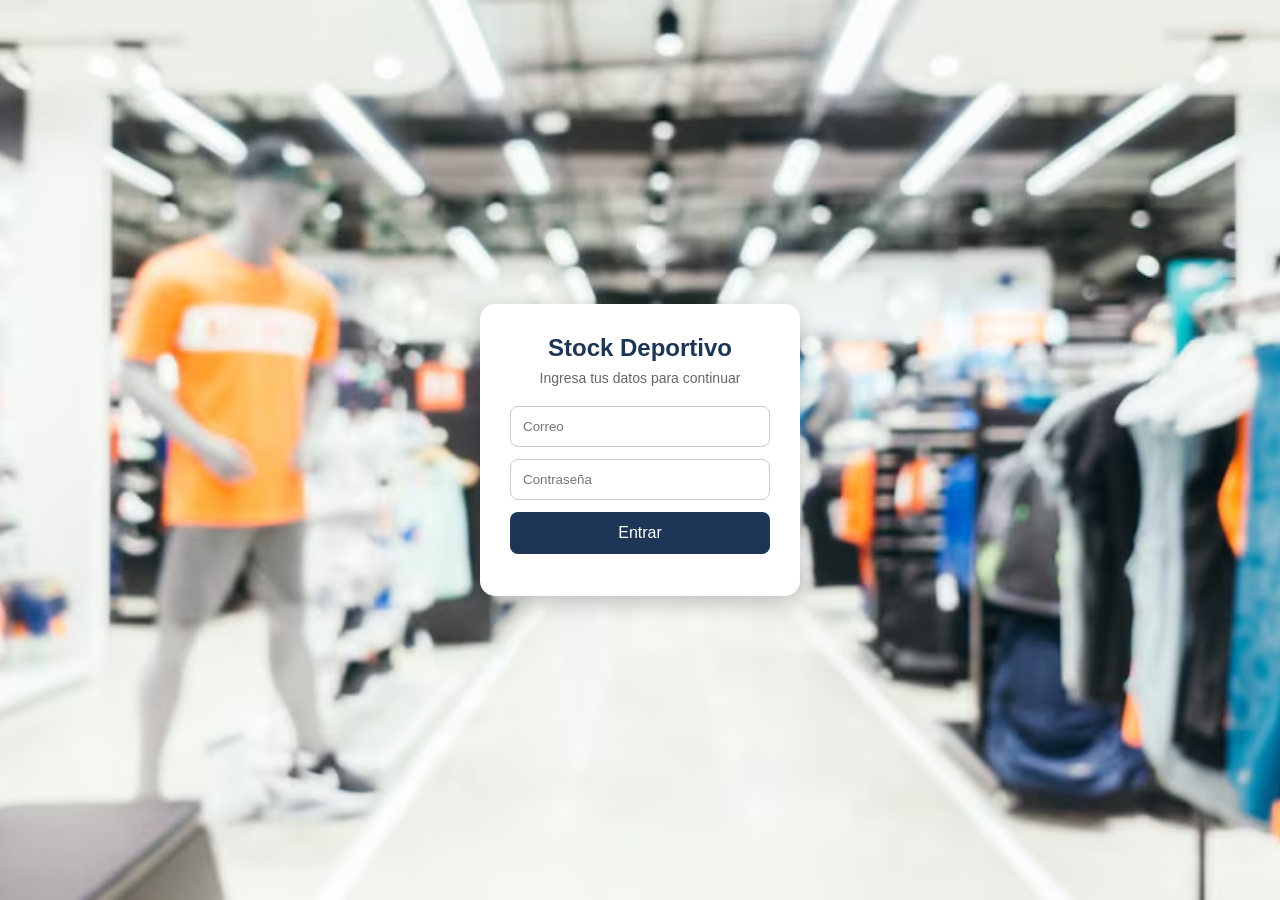
==== inicio.html @ 3e33104c "Add files via upload" ====
<!DOCTYPE html>
<html lang="es">
<head>
    <meta charset="UTF-8">
    <meta name="viewport" content="width=device-width, initial-scale=1.0">
    <title>Ingreso Sport Center</title>
    <link rel="stylesheet" href="styles.css">
</head>
<body class="fondo-login">

    <div class="caja-login">
        <h2>Stock Deportivo</h2>
        <p class="subtitulo">Ingresa tus datos para continuar</p>

        <form onsubmit="return validarIngreso()">
            <input type="email" id="correo" placeholder="Correo">
            <input type="password" id="clave" placeholder="Contraseña">

            <button type="submit">Entrar</button>

            <p id="texto"></p>
        </form>
    </div>

    <script src="script.js"></script>
</body>
</html>
---- styles.css ----
/* ===========================
   1. RESETEO BÁSICO
   - Quita márgenes/paddings por defecto
   - Aplica la misma fuente a toda la app
   =========================== */
* {
    margin: 0;
    padding: 0;
    box-sizing: border-box;
    font-family: Arial, sans-serif;
}

/* ===========================
   2. ESTILOS GENERALES DEL BODY
   - Fondo gris claro para el dashboard
   - Altura mínima para ocupar pantalla completa
   =========================== */
body {
    min-height: 100vh;
    background-color: #f4f4f4;
}

/* ===========================
   3. PANTALLA DE LOGIN
   - Fondo con imagen
   - Caja centrada con formulario
   =========================== */

/* Fondo del login con imagen de fondo */
.fondo-login {
    background: url("foto1.jpg") no-repeat center center / cover;
    display: flex;
    justify-content: center;
    align-items: center;
}

/* Contenedor del formulario de login */
.caja-login {
    background: white;
    width: 320px;
    padding: 30px;
    border-radius: 15px;
    box-shadow: 0 8px 20px rgba(0, 0, 0, 0.2);
    text-align: center;
}

/* Título del login */
.caja-login h2 {
    color: #1d3557;
    margin-bottom: 8px;
}

/* Subtítulo del login */
.subtitulo {
    color: #666;
    font-size: 14px;
    margin-bottom: 20px;
}

/* Inputs del formulario de login */
.caja-login input {
    width: 100%;
    padding: 12px;
    margin-bottom: 12px;
    border: 1px solid #ccc;
    border-radius: 8px;
    outline: none;
}

/* Efecto al enfocar los inputs de login */
.caja-login input:focus {
    border-color: #457b9d;
}

/* Botón de enviar del login */
.caja-login button {
    width: 100%;
    padding: 12px;
    border: none;
    border-radius: 8px;
    background: #1d3557;
    color: white;
    font-size: 16px;
    cursor: pointer;
    transition: 0.3s;
}

/* Hover del botón de login */
.caja-login button:hover {
    background: #457b9d;
}

/* Mensaje de error o éxito en login */
#texto {
    margin-top: 12px;
    font-size: 14px;
    color: #d90429;
}

/* ===========================
   4. LAYOUT DEL DASHBOARD
   - Contenedor principal del contenido
   =========================== */

/* Contenedor que envuelve el dashboard (dentro de <body>) */
.contenedor-principal {
    display: flex;
    min-height: 100vh;
}

/* Contenido central del dashboard */
.contenido-general {
    flex: 1;
    padding: 20px;
    background-color: #f8f9fa;
}

/* ===========================
   5. HEADER DEL DASHBOARD
   - Barra superior con título y menú hamburguesa
   =========================== */

/* Barra superior blanca con sombra */
.barra-superior {
    position: relative; /* necesario para posicionar el menú desplegable */
    display: flex;
    align-items: center;
    justify-content: space-between;
    background: #ffffff;
    padding: 0.6rem 0.9rem;
    border-radius: 0.75rem;
    box-shadow: 0 2px 10px rgba(15, 23, 42, 0.08);
    margin-bottom: 20px;
}

/* Botón hamburguesa (☰) */
.btn-menu {
    display: block;
    background: transparent;
    border: none;
    font-size: 1.6rem;
    cursor: pointer;
    color: #111827;
    padding: 0.1rem 0.6rem;
    border-radius: 0.5rem;
    transition: background 0.15s, transform 0.1s;
}

/* Efecto hover del botón hamburguesa */
.btn-menu:hover {
    background: rgba(15, 23, 42, 0.06);
    transform: translateY(-1px);
}

/* Menú desplegable que aparece al hacer clic en el botón hamburguesa */
.menu-top {
    display: none;               /* oculto por defecto */
    position: absolute;
    top: 100%;                   /* justo debajo del header */
    right: 0.75rem;
    background: #ffffff;
    border-radius: 0.75rem;
    box-shadow: 0 10px 25px rgba(15, 23, 42, 0.15);
    z-index: 100;
    padding: 0.35rem 0;
    min-width: 180px;
}

/* Clase que se añade desde JS para mostrar el menú */
.menu-top.visible,
.menu-top.abierto {
    display: block;
}

/* Lista de opciones dentro del menú */
.menu-top ul {
    list-style: none;
    margin: 0;
    padding: 0;
}

/* Cada opción del menú */
.menu-top ul li {
    padding: 0.6rem 1rem;
    cursor: pointer;
    font-size: 0.9rem;
    color: #374151;
    transition: background 0.15s, color 0.15s;
}

/* Efecto hover en las opciones del menú */
.menu-top ul li:hover {
    background: #f3f4f6;
    color: #111827;
}

/* ===========================
   6. VISTAS DEL DASHBOARD
   - Tarjetas que cambian con el menú (home, productos, panel, usuarios)
   =========================== */

/* Caja blanca de cada vista */
.vista {
    background-color: #fff;
    padding: 20px;
    border-radius: 8px;
    box-shadow: 0 2px 6px rgba(0,0,0,0.1);
}

/* Clase para ocultar vistas que no están activas */
.ocultar {
    display: none;
}

/* Título principal de la vista home */
#home h2 {
    margin-bottom: 10px;
}

/* ===========================
   7. FORMULARIOS (productos y usuarios)
   - Inputs y botones para CRUD
   =========================== */

/* Contenedor de los inputs y botones */
.formulario {
    margin: 15px 0;
    display: flex;
    gap: 10px;
    flex-wrap: wrap;
}

/* Inputs de formularios del dashboard */
.formulario input {
    padding: 8px;
    border-radius: 6px;
    border: 1px solid #ccc;
}

/* Botones de formularios del dashboard */
.formulario button {
    padding: 8px 16px;
    border: none;
    border-radius: 6px;
    background-color: #1d3557;
    color: #fff;
    cursor: pointer;
    transition: 0.2s;
}

/* Hover en botones de formularios */
.formulario button:hover {
    background-color: #457b9d;
}

/* Contenedor de los inputs de búsqueda */
.buscador {
    margin: 8px 0 4px;
}

/* Input de búsqueda en tablas */
.buscador input {
    padding: 8px 10px;
    width: 100%;
    max-width: 320px;
    border-radius: 8px;
    border: 1px solid #d1d5db;
    font-size: 14px;
}

/* ===========================
   8. TABLAS (productos y usuarios)
   - Listado editable con botones de acción
   =========================== */

/* Estilos generales de tablas */
.tabla-productos {
    width: 100%;
    border-collapse: collapse;
    margin-top: 10px;
}

/* Celdas de tablas */
.tabla-productos th,
.tabla-productos td {
    padding: 8px;
    border-bottom: 1px solid #eee;
    text-align: left;
}

/* Encabezado de tablas */
.tabla-productos th {
    background-color: #f1f1f1;
}

/* Botones de acción (editar / eliminar) */
.btn-accion {
    padding: 4px 8px;
    margin-right: 4px;
    border: none;
    border-radius: 4px;
    cursor: pointer;
    font-size: 12px;
}

/* Botón editar en las tablas */
.btn-editar {
    background-color: #ffb703;
    color: #000;
}

/* Botón eliminar en las tablas */
.btn-eliminar {
    background-color: #d90429;
    color: #fff;
}

/* ===========================
   9. PANEL RESUMEN
   - Tarjetas con totales y lista del inventario
   =========================== */

/* Contenedor de las tarjetas del panel */
.tarjetas {
    display: flex;
    gap: 10px;
    margin: 15px 0;
    flex-wrap: wrap;
}

/* Cada tarjeta (productos, stock, usuarios) */
.tarjeta {
    flex: 1;
    min-width: 130px;
    background-color: #e9ecef;
    padding: 10px;
    border-radius: 8px;
    text-align: center;
}

/* Lista de inventario en el panel */
#panel-lista {
    margin-top: 10px;
    list-style: none;
}

/* Elementos de la lista en el panel */
#panel-lista li {
    padding: 6px 8px;
    border-bottom: 1px solid #eee;
}
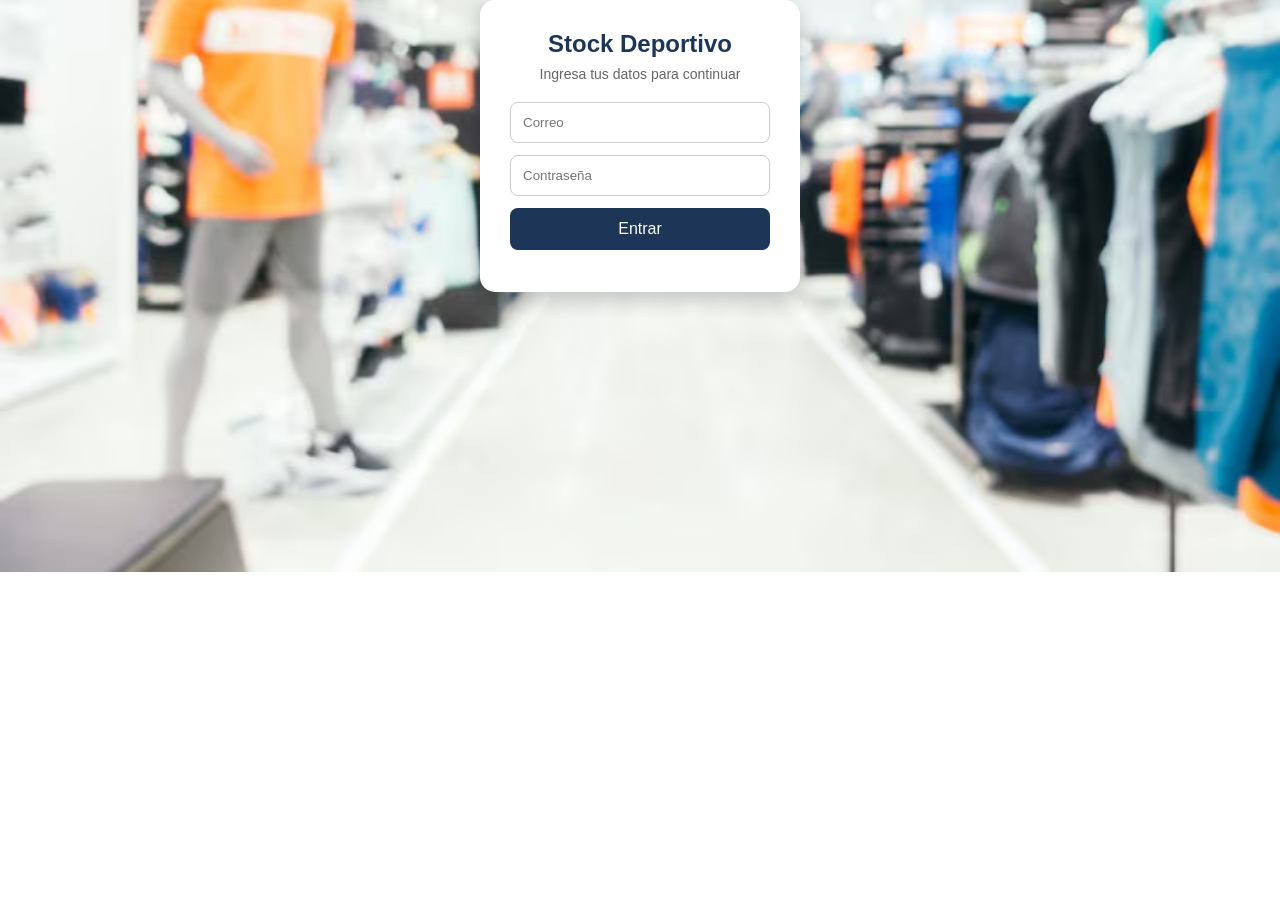
==== commit 03431c58: "Update inicio.html" ====
--- a/inicio.html
+++ b/inicio.html
@@ -1,27 +1,25 @@
 <!DOCTYPE html>
 <html lang="es">
 <head>
-    <meta charset="UTF-8">
-    <meta name="viewport" content="width=device-width, initial-scale=1.0">
-    <title>Ingreso Sport Center</title>
-    <link rel="stylesheet" href="styles.css">
+  <meta charset="UTF-8">
+  <meta name="viewport" content="width=device-width, initial-scale=1.0">
+  <title>Ingreso Sport Center</title>
+  <link rel="stylesheet" href="styles.css">
 </head>
 <body class="fondo-login">
 
-    <div class="caja-login">
-        <h2>Stock Deportivo</h2>
-        <p class="subtitulo">Ingresa tus datos para continuar</p>
+  <div class="caja-login">
+    <h2>Stock Deportivo</h2>
+    <p class="subtitulo">Ingresa tus datos para continuar</p>
 
-        <form onsubmit="return validarIngreso()">
-            <input type="email" id="correo" placeholder="Correo">
-            <input type="password" id="clave" placeholder="Contraseña">
+    <form onsubmit="return validarIngreso(event)">
+      <input type="email" id="correo" placeholder="Correo">
+      <input type="password" id="clave" placeholder="Contraseña">
+      <button type="submit">Entrar</button>
+      <p id="texto"></p>
+    </form>
+  </div>
 
-            <button type="submit">Entrar</button>
-
-            <p id="texto"></p>
-        </form>
-    </div>
-
-    <script src="script.js"></script>
+  <script src="script.js"></script>
 </body>
-</html>+</html>
--- a/styles.css
+++ b/styles.css
@@ -1,8 +1,4 @@
-/* ===========================
-   1. RESETEO BÁSICO
-   - Quita márgenes/paddings por defecto
-   - Aplica la misma fuente a toda la app
-   =========================== */
+
 * {
     margin: 0;
     padding: 0;
@@ -10,23 +6,12 @@
     font-family: Arial, sans-serif;
 }
 
-/* ===========================
-   2. ESTILOS GENERALES DEL BODY
-   - Fondo gris claro para el dashboard
-   - Altura mínima para ocupar pantalla completa
-   =========================== */
+/
 body {
     min-height: 100vh;
     background-color: #f4f4f4;
 }
 
-/* ===========================
-   3. PANTALLA DE LOGIN
-   - Fondo con imagen
-   - Caja centrada con formulario
-   =========================== */
-
-/* Fondo del login con imagen de fondo */
 .fondo-login {
     background: url("foto1.jpg") no-repeat center center / cover;
     display: flex;
@@ -34,7 +19,7 @@
     align-items: center;
 }
 
-/* Contenedor del formulario de login */
+
 .caja-login {
     background: white;
     width: 320px;
@@ -44,20 +29,19 @@
     text-align: center;
 }
 
-/* Título del login */
+
 .caja-login h2 {
     color: #1d3557;
     margin-bottom: 8px;
 }
 
-/* Subtítulo del login */
 .subtitulo {
     color: #666;
     font-size: 14px;
     margin-bottom: 20px;
 }
 
-/* Inputs del formulario de login */
+
 .caja-login input {
     width: 100%;
     padding: 12px;
@@ -67,12 +51,12 @@
     outline: none;
 }
 
-/* Efecto al enfocar los inputs de login */
+
 .caja-login input:focus {
     border-color: #457b9d;
 }
 
-/* Botón de enviar del login */
+
 .caja-login button {
     width: 100%;
     padding: 12px;
@@ -85,44 +69,34 @@
     transition: 0.3s;
 }
 
-/* Hover del botón de login */
+
 .caja-login button:hover {
     background: #457b9d;
 }
 
-/* Mensaje de error o éxito en login */
+
 #texto {
     margin-top: 12px;
     font-size: 14px;
     color: #d90429;
 }
 
-/* ===========================
-   4. LAYOUT DEL DASHBOARD
-   - Contenedor principal del contenido
-   =========================== */
-
-/* Contenedor que envuelve el dashboard (dentro de <body>) */
+
 .contenedor-principal {
     display: flex;
     min-height: 100vh;
 }
 
-/* Contenido central del dashboard */
+
 .contenido-general {
     flex: 1;
     padding: 20px;
     background-color: #f8f9fa;
 }
 
-/* ===========================
-   5. HEADER DEL DASHBOARD
-   - Barra superior con título y menú hamburguesa
-   =========================== */
-
-/* Barra superior blanca con sombra */
+
 .barra-superior {
-    position: relative; /* necesario para posicionar el menú desplegable */
+    position: relative; 
     display: flex;
     align-items: center;
     justify-content: space-between;
@@ -133,7 +107,7 @@
     margin-bottom: 20px;
 }
 
-/* Botón hamburguesa (☰) */
+
 .btn-menu {
     display: block;
     background: transparent;
@@ -152,11 +126,11 @@
     transform: translateY(-1px);
 }
 
-/* Menú desplegable que aparece al hacer clic en el botón hamburguesa */
+
 .menu-top {
-    display: none;               /* oculto por defecto */
+    display: none;               
     position: absolute;
-    top: 100%;                   /* justo debajo del header */
+    top: 100%;                   
     right: 0.75rem;
     background: #ffffff;
     border-radius: 0.75rem;
@@ -166,20 +140,20 @@
     min-width: 180px;
 }
 
-/* Clase que se añade desde JS para mostrar el menú */
+
 .menu-top.visible,
 .menu-top.abierto {
     display: block;
 }
 
-/* Lista de opciones dentro del menú */
+
 .menu-top ul {
     list-style: none;
     margin: 0;
     padding: 0;
 }
 
-/* Cada opción del menú */
+
 .menu-top ul li {
     padding: 0.6rem 1rem;
     cursor: pointer;
@@ -188,18 +162,13 @@
     transition: background 0.15s, color 0.15s;
 }
 
-/* Efecto hover en las opciones del menú */
+
 .menu-top ul li:hover {
     background: #f3f4f6;
     color: #111827;
 }
 
-/* ===========================
-   6. VISTAS DEL DASHBOARD
-   - Tarjetas que cambian con el menú (home, productos, panel, usuarios)
-   =========================== */
-
-/* Caja blanca de cada vista */
+
 .vista {
     background-color: #fff;
     padding: 20px;
@@ -207,22 +176,17 @@
     box-shadow: 0 2px 6px rgba(0,0,0,0.1);
 }
 
-/* Clase para ocultar vistas que no están activas */
+
 .ocultar {
     display: none;
 }
 
-/* Título principal de la vista home */
+
 #home h2 {
     margin-bottom: 10px;
 }
 
-/* ===========================
-   7. FORMULARIOS (productos y usuarios)
-   - Inputs y botones para CRUD
-   =========================== */
-
-/* Contenedor de los inputs y botones */
+
 .formulario {
     margin: 15px 0;
     display: flex;
@@ -230,14 +194,14 @@
     flex-wrap: wrap;
 }
 
-/* Inputs de formularios del dashboard */
+
 .formulario input {
     padding: 8px;
     border-radius: 6px;
     border: 1px solid #ccc;
 }
 
-/* Botones de formularios del dashboard */
+
 .formulario button {
     padding: 8px 16px;
     border: none;
@@ -248,17 +212,16 @@
     transition: 0.2s;
 }
 
-/* Hover en botones de formularios */
+
 .formulario button:hover {
     background-color: #457b9d;
 }
 
-/* Contenedor de los inputs de búsqueda */
+
 .buscador {
     margin: 8px 0 4px;
 }
 
-/* Input de búsqueda en tablas */
 .buscador input {
     padding: 8px 10px;
     width: 100%;
@@ -268,19 +231,14 @@
     font-size: 14px;
 }
 
-/* ===========================
-   8. TABLAS (productos y usuarios)
-   - Listado editable con botones de acción
-   =========================== */
-
-/* Estilos generales de tablas */
+
 .tabla-productos {
     width: 100%;
     border-collapse: collapse;
     margin-top: 10px;
 }
 
-/* Celdas de tablas */
+
 .tabla-productos th,
 .tabla-productos td {
     padding: 8px;
@@ -288,12 +246,12 @@
     text-align: left;
 }
 
-/* Encabezado de tablas */
+
 .tabla-productos th {
     background-color: #f1f1f1;
 }
 
-/* Botones de acción (editar / eliminar) */
+
 .btn-accion {
     padding: 4px 8px;
     margin-right: 4px;
@@ -303,24 +261,19 @@
     font-size: 12px;
 }
 
-/* Botón editar en las tablas */
+
 .btn-editar {
     background-color: #ffb703;
     color: #000;
 }
 
-/* Botón eliminar en las tablas */
+
 .btn-eliminar {
     background-color: #d90429;
     color: #fff;
 }
 
-/* ===========================
-   9. PANEL RESUMEN
-   - Tarjetas con totales y lista del inventario
-   =========================== */
-
-/* Contenedor de las tarjetas del panel */
+
 .tarjetas {
     display: flex;
     gap: 10px;
@@ -328,7 +281,7 @@
     flex-wrap: wrap;
 }
 
-/* Cada tarjeta (productos, stock, usuarios) */
+
 .tarjeta {
     flex: 1;
     min-width: 130px;
@@ -338,14 +291,14 @@
     text-align: center;
 }
 
-/* Lista de inventario en el panel */
+
 #panel-lista {
     margin-top: 10px;
     list-style: none;
 }
 
-/* Elementos de la lista en el panel */
+
 #panel-lista li {
     padding: 6px 8px;
     border-bottom: 1px solid #eee;
-} +} 
